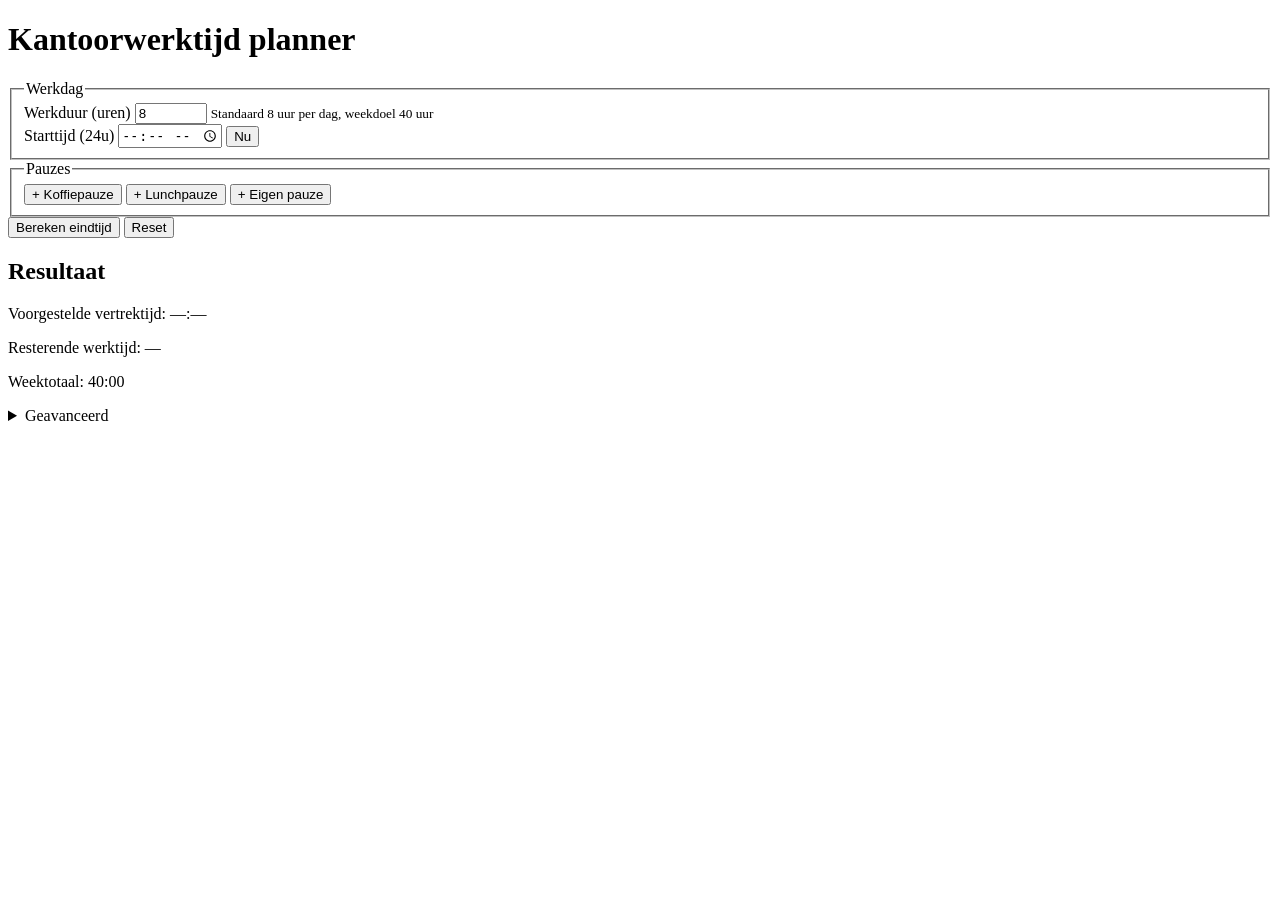
==== index.html @ deac9ef1 "Create index.html" ====
<!doctype html>
<html lang="nl">
<head>
  <meta charset="utf-8" />
  <meta name="viewport" content="width=device-width, initial-scale=1" />
  <title>Kantoorwerktijd planner</title>
  <link rel="stylesheet" href="styles.css" />
</head>
<body>
  <main>
    <h1>Kantoorwerktijd planner</h1>

    <form id="time-form" novalidate>
      <fieldset>
        <legend>Werkdag</legend>

        <div class="field">
          <label for="work-hours">Werkduur (uren)</label>
          <input type="number" id="work-hours" name="workHours" inputmode="numeric" min="1" max="24" step="0.25" value="8" required aria-describedby="work-hours-hint" />
          <small id="work-hours-hint" class="hint">Standaard 8 uur per dag, weekdoel 40 uur</small>
        </div>

        <div class="field inline">
          <label for="start-time">Starttijd (24u)</label>
          <input type="time" id="start-time" name="startTime" required />
          <button type="button" id="now-btn" class="secondary">Nu</button>
        </div>
      </fieldset>

      <fieldset>
        <legend>Pauzes</legend>

        <div id="breaks" class="breaks-list"></div>

        <div class="buttons-row">
          <button type="button" id="add-coffee" class="secondary">+ Koffiepauze</button>
          <button type="button" id="add-lunch" class="secondary">+ Lunchpauze</button>
          <button type="button" id="add-custom" class="secondary">+ Eigen pauze</button>
        </div>
      </fieldset>

      <div class="actions">
        <button type="submit" class="primary">Bereken eindtijd</button>
        <button type="button" id="reset-btn" class="ghost">Reset</button>
      </div>

      <div id="errors" class="errors" role="alert" aria-live="assertive"></div>

      <section class="result" aria-labelledby="result-heading">
        <h2 id="result-heading">Resultaat</h2>
        <p>
          Voorgestelde vertrektijd:
          <output id="end-time" for="start-time work-hours">—:—</output>
        </p>
        <p>
          Resterende werktijd:
          <output id="time-left">—</output>
        </p>
        <p>
          Weektotaal:
          <output id="week-total">40:00</output>
        </p>
        <div id="status" class="sr-only" aria-live="polite" aria-atomic="true"></div>
      </section>

      <details>
        <summary>Geavanceerd</summary>
        <label class="checkbox">
          <input type="checkbox" id="persist" /> Instellingen onthouden op dit apparaat
        </label>
      </details>
    </form>
  </main>

  <template id="break-row">
    <div class="break-row">
      <div class="field">
        <label>Type</label>
        <select class="break-type">
          <option value="coffee">Koffie</option>
          <option value="lunch">Lunch</option>
          <option value="other">Overig</option>
        </select>
      </div>
      <div class="field">
        <label>Voor/Na start</label>
        <select class="break-position">
          <option value="after">Na start</option>
          <option value="before">Voor start</option>
        </select>
      </div>
      <div class="field">
        <label>Duur (minuten)</label>
        <input type="number" class="break-mins" inputmode="numeric" min="1" max="300" step="1" value="15" />
      </div>
      <div class="field inline-end">
        <button type="button" class="ghost remove-break" aria-label="Verwijder pauze">Verwijder</button>
      </div>
    </div>
  </template>

  <script src="app.js" defer></script>
</body>
</html>
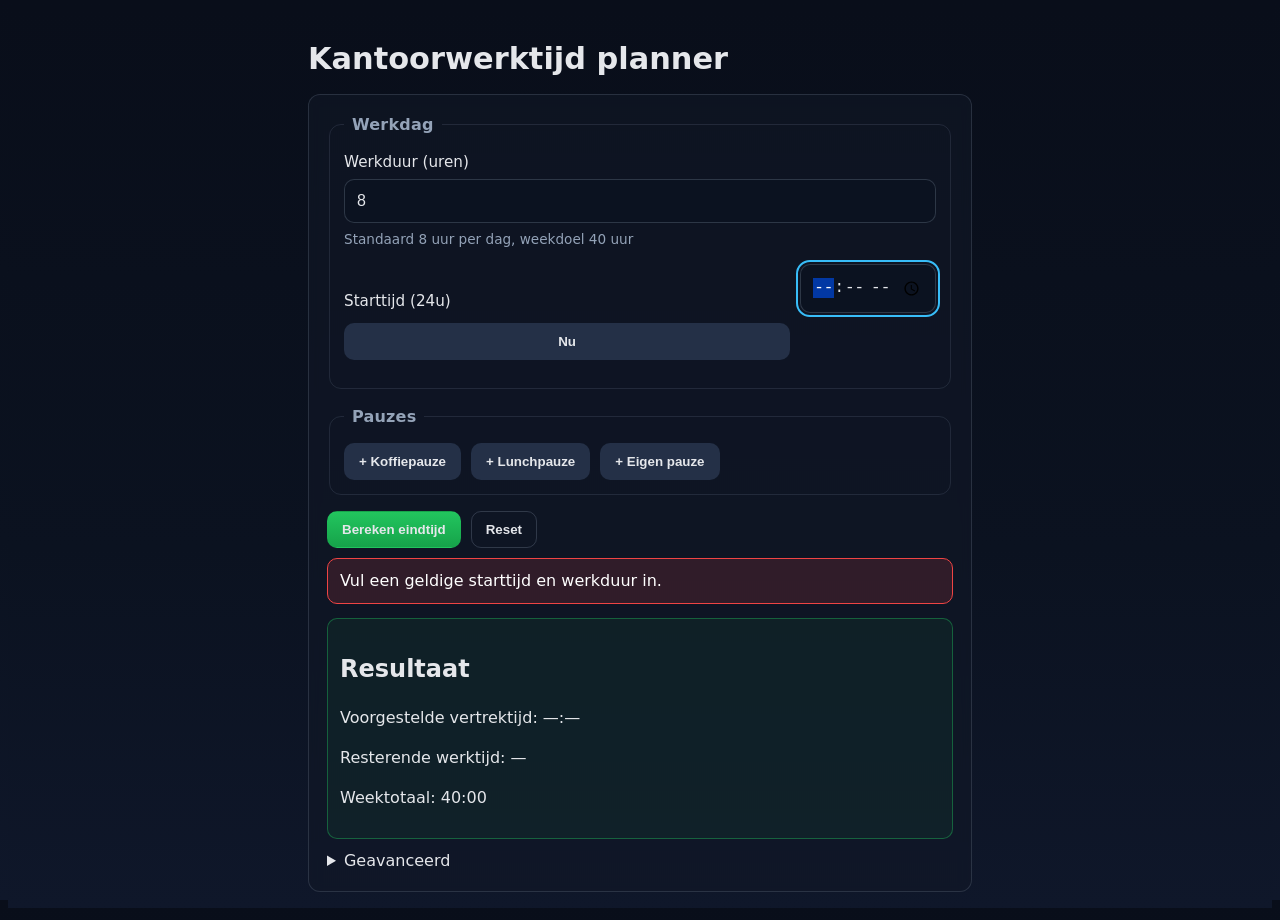
==== commit 395b11a3: "Update index.html copy updates" ====
--- a/index.html
+++ b/index.html
@@ -83,10 +83,10 @@
         </select>
       </div>
       <div class="field">
-        <label>Voor/Na start</label>
+        <label>Voor/Namiddag</label>
         <select class="break-position">
-          <option value="after">Na start</option>
-          <option value="before">Voor start</option>
+          <option value="after">Namiddag</option>
+          <option value="before">Voormiddag</option>
         </select>
       </div>
       <div class="field">
--- a/styles.css
+++ b/styles.css
@@ -0,0 +1,188 @@
+:root{
+  --bg:#0f172a;
+  --panel:#111827;
+  --text:#e5e7eb;
+  --muted:#94a3b8;
+  --accent:#22c55e;
+  --error:#ef4444;
+  --focus:#38bdf8;
+  --radius:12px;
+  --gap:14px;
+  --input-bg:#0b1220;
+  --btn-bg:#1f2937;
+}
+
+*{box-sizing:border-box}
+
+html,body{
+  height:100%;
+  background:linear-gradient(180deg,#090e1a,#0b1220 60%,#0f172a);
+  color:var(--text);
+  font-family:system-ui,-apple-system,Segoe UI,Roboto,Ubuntu,'Helvetica Neue',Arial,sans-serif;
+  line-height:1.5;
+}
+
+main{
+  max-width:720px;
+  margin:auto;
+  padding:24px 14px 64px;
+}
+
+h1{
+  font-size:1.5rem;
+  margin:0 0 12px;
+}
+
+form{
+  background:rgba(17,24,39,.6);
+  border:1px solid rgba(148,163,184,.2);
+  backdrop-filter:blur(6px);
+  padding:18px;
+  border-radius:var(--radius);
+}
+
+fieldset{
+  border:1px solid rgba(148,163,184,.15);
+  border-radius:var(--radius);
+  padding:14px;
+  margin-bottom:16px;
+}
+
+legend{
+  padding:0 8px;
+  color:var(--muted);
+  font-weight:600;
+  letter-spacing:.2px;
+}
+
+.field{
+  display:flex;
+  flex-direction:column;
+  gap:6px;
+  margin-bottom:var(--gap);
+}
+
+.inline{
+  display:grid;
+  grid-template-columns:1fr auto;
+  gap:10px;
+  align-items:end;
+}
+
+.inline-end{
+  display:flex;
+  align-items:end;
+  justify-content:flex-end;
+}
+
+label{
+  font-size:.95rem;
+}
+
+input[type="time"],
+input[type="number"],
+select{
+  background:var(--input-bg);
+  border:1px solid rgba(148,163,184,.25);
+  color:var(--text);
+  padding:12px 12px;
+  border-radius:10px;
+  font-size:1rem;
+  width:100%;
+}
+
+input:focus, select:focus, button:focus{
+  outline:2px solid var(--focus);
+  outline-offset:2px;
+}
+
+.hint{
+  color:var(--muted);
+  font-size:.85rem;
+}
+
+.buttons-row{
+  display:flex;
+  gap:10px;
+  flex-wrap:wrap;
+}
+
+.primary, .secondary, .ghost{
+  border:1px solid transparent;
+  border-radius:10px;
+  padding:10px 14px;
+  cursor:pointer;
+  font-weight:600;
+  background:var(--btn-bg);
+  color:var(--text);
+}
+
+.primary{ background:linear-gradient(180deg,#22c55e,#16a34a); }
+.secondary{ background:#243047; }
+.ghost{
+  background:transparent;
+  border-color:rgba(148,163,184,.25);
+}
+
+.actions{
+  display:flex;
+  gap:10px;
+  margin:6px 0 10px;
+  flex-wrap:wrap;
+}
+
+.errors{
+  margin-top:6px;
+  color:#fff;
+  background:rgba(239,68,68,.15);
+  border:1px solid var(--error);
+  padding:10px 12px;
+  border-radius:10px;
+  display:none;
+}
+
+.result{
+  margin-top:14px;
+  background:rgba(34,197,94,.06);
+  border:1px solid rgba(34,197,94,.4);
+  padding:12px;
+  border-radius:10px;
+}
+
+.breaks-list{
+  display:flex;
+  flex-direction:column;
+  gap:10px;
+}
+
+.break-row{
+  display:grid;
+  grid-template-columns:1fr 1fr 1fr auto;
+  gap:10px;
+}
+
+details{
+  margin-top:10px;
+}
+
+.checkbox{
+  display:flex;
+  align-items:center;
+  gap:8px;
+  margin:10px 0;
+}
+
+.sr-only{
+  position:absolute !important;
+  width:1px;height:1px;
+  padding:0;margin:-1px;
+  overflow:hidden;clip:rect(0,0,0,0);
+  white-space:nowrap;border:0;
+}
+
+/* Desktop enhancements */
+@media (min-width: 768px){
+  h1{ font-size:1.9rem; }
+  main{ padding:28px; }
+  .break-row{ grid-template-columns:1.2fr 1fr 1fr auto; }
+}
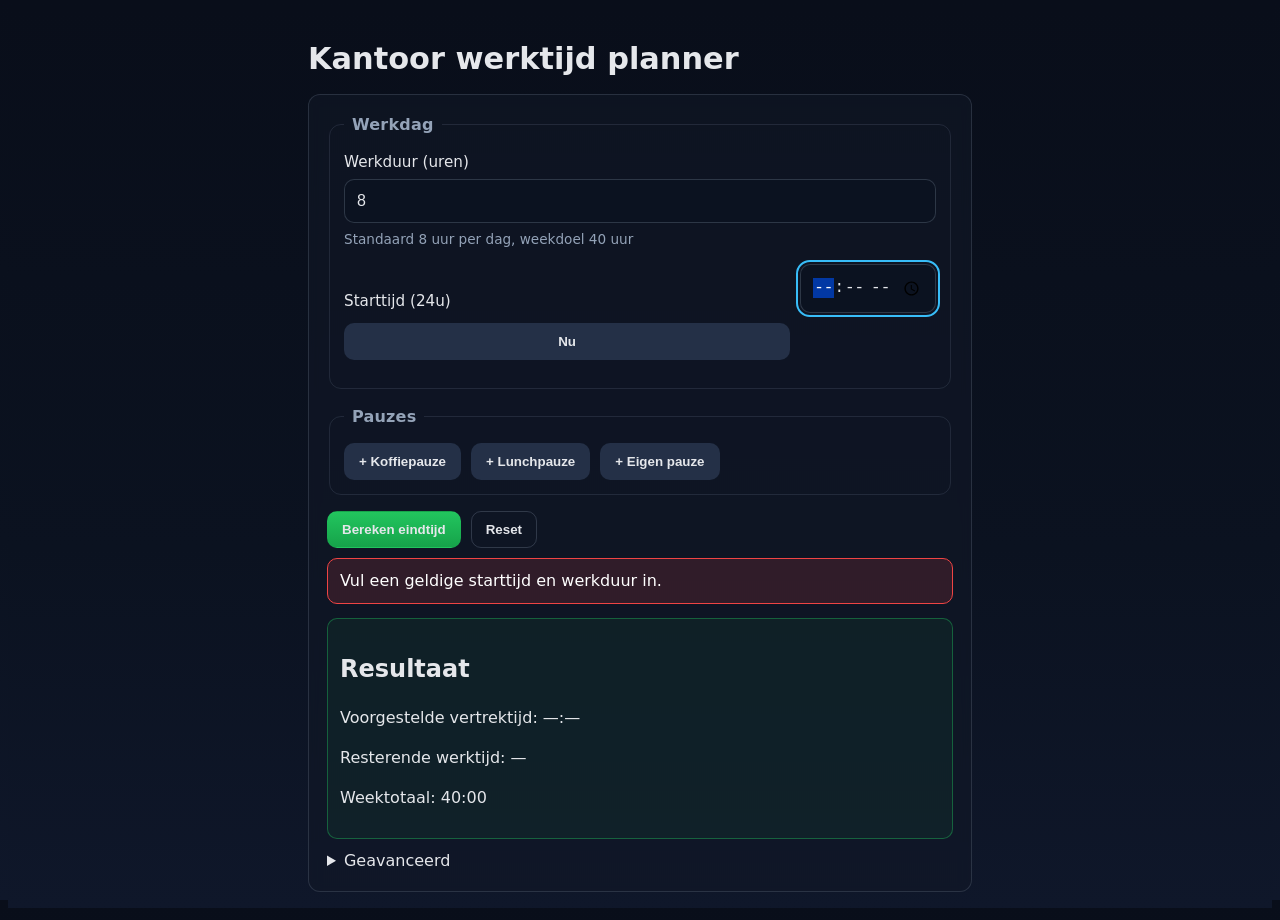
==== commit 7e3ef2ce: "adapted h1 title" ====
--- a/index.html
+++ b/index.html
@@ -3,12 +3,12 @@
 <head>
   <meta charset="utf-8" />
   <meta name="viewport" content="width=device-width, initial-scale=1" />
-  <title>Kantoorwerktijd planner</title>
+  <title>Kantoor werktijd planner</title>
   <link rel="stylesheet" href="styles.css" />
 </head>
 <body>
   <main>
-    <h1>Kantoorwerktijd planner</h1>
+    <h1>Kantoor werktijd planner</h1>
 
     <form id="time-form" novalidate>
       <fieldset>
